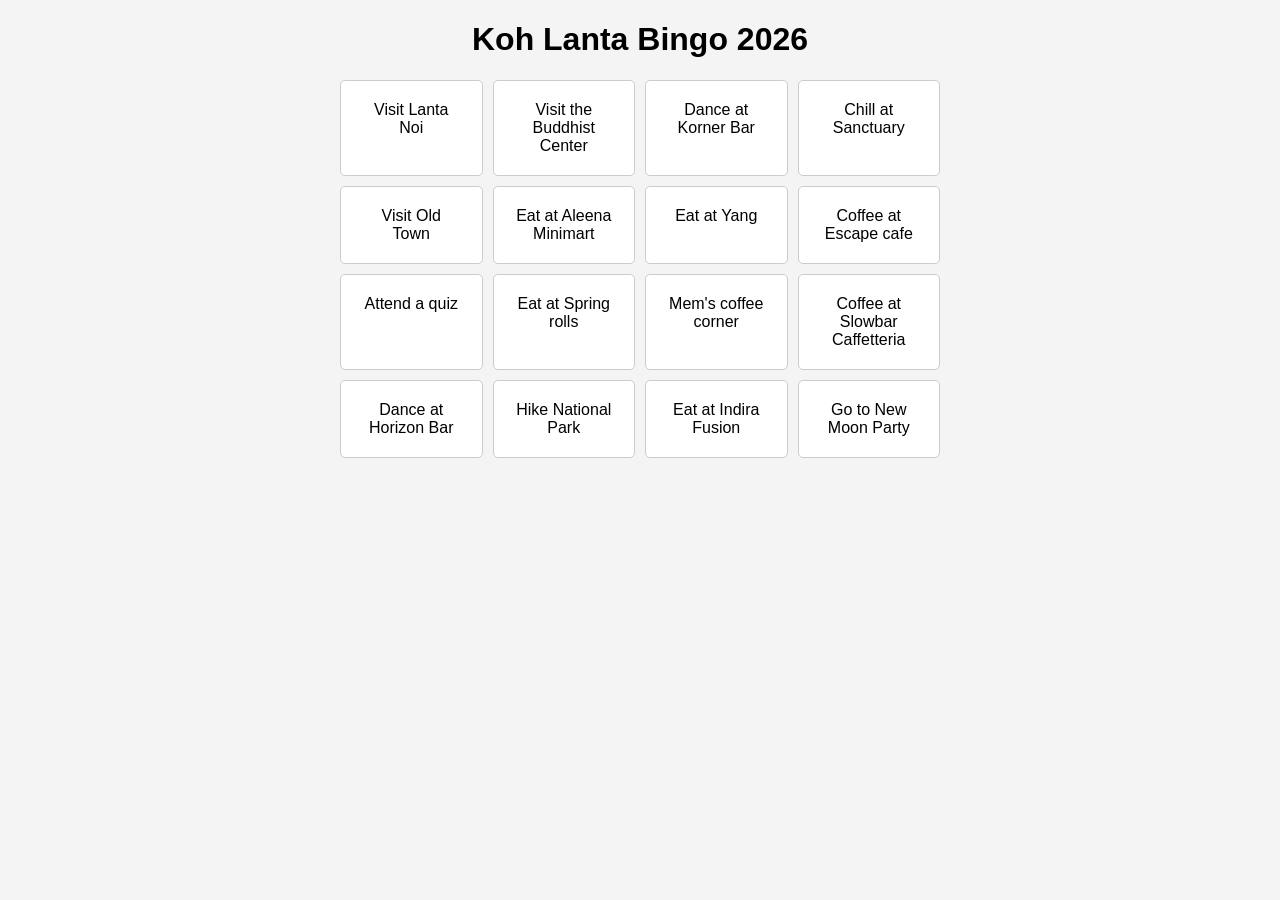
==== index.html @ a4369dfc "Create index.html for Koh Lanta Bingo 2026 game" ====
<!DOCTYPE html>
<html lang="en">
<head>
    <meta charset="UTF-8">
    <meta name="viewport" content="width=device-width, initial-scale=1.0">
    <title>Koh Lanta Bingo 2026</title>
    <style>
        body {
            font-family: Arial, sans-serif;
            text-align: center;
            background-color: #f4f4f4;
        }
        .grid {
            display: grid;
            grid-template-columns: repeat(4, 1fr);
            gap: 10px;
            margin: 20px auto;
            max-width: 600px;
        }
        .tile {
            background-color: #fff;
            border: 1px solid #ccc;
            border-radius: 5px;
            padding: 20px;
            cursor: pointer;
            transition: background 0.3s;
        }
        .tile.clicked {
            background-color: green;
            color: white;
        }
        @media (max-width: 600px) {
            .grid {
                grid-template-columns: repeat(2, 1fr);
            }
        }
    </style>
</head>
<body>
    <h1>Koh Lanta Bingo 2026</h1>
    <div class="grid" id="bingoGrid"></div>
    <script>
        const activities = [
            'Sunset at Lym\'s', 'Mem\'s coffee corner', 'Coffee at Escape cafe', 
            'Coffee at Slowbar Caffetteria', 'Eat at Bun noodles', 'Eat at Spring rolls', 
            'Swim in Secret beach or Beautiful beach', 'Dance in Pangea', 
            'Sing Kareoke at Free Descent', 'Dance at Korner Bar', 
            'Eat at Indira Fusion', 'Eat at Yang', 'Have a smoothie at Fullfil', 
            'Visit Lanta Noi', 'Visit Old Town', 'Hike National Park', 
            'Visit the Buddhist Center', 'Chill at Why Not Bar', 'Dance at Horizon Bar', 
            'Have breakfast in Tuesday morning', 'Attend a quiz', 
            'Eat at Aleena Minimart', 'Walk through Long Beach', 
            'Chill at Sanctuary', 'Go to New Moon Party'
        ];

        // Shuffle the activities
        function shuffle(array) {
            for (let i = array.length - 1; i > 0; i--) {
                const j = Math.floor(Math.random() * (i + 1));
                [array[i], array[j]] = [array[j], array[i]];
            }
            return array;
        }

        const selectedActivities = shuffle(activities).slice(0, 16);

        // Create bingo tiles
        const bingoGrid = document.getElementById('bingoGrid');
        selectedActivities.forEach(activity => {
            const tile = document.createElement('div');
            tile.className = 'tile';
            tile.textContent = activity;

            tile.onclick = function() {
                this.classList.toggle('clicked');
                saveProgress();
            };
            bingoGrid.appendChild(tile);
        });

        function saveProgress() {
            const clickedTiles = document.querySelectorAll('.tile.clicked');
            const activitiesClicked = Array.from(clickedTiles).map(tile => tile.textContent);
            document.cookie = 'bingoProgress=' + JSON.stringify(activitiesClicked) + ';path=/';
        }
    </script>
</body>
</html>
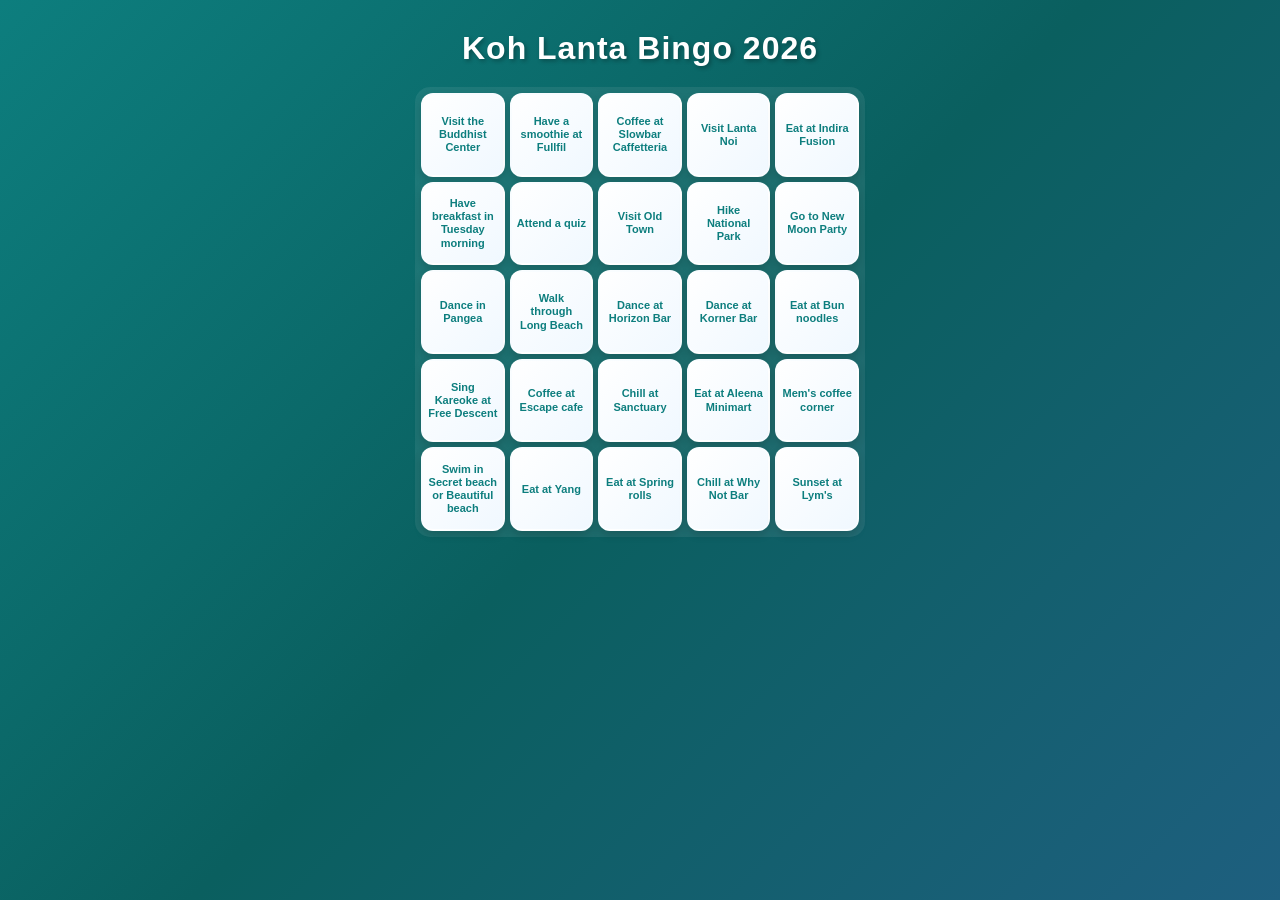
==== commit c59935e9: "Improve mobile responsiveness and design" ====
--- a/index.html
+++ b/index.html
@@ -5,33 +5,108 @@
     <meta name="viewport" content="width=device-width, initial-scale=1.0">
     <title>Koh Lanta Bingo 2026</title>
     <style>
+        * {
+            box-sizing: border-box;
+        }
         body {
-            font-family: Arial, sans-serif;
+            font-family: 'Segoe UI', Tahoma, Geneva, Verdana, sans-serif;
             text-align: center;
-            background-color: #f4f4f4;
+            background: linear-gradient(135deg, #0d7e7e 0%, #0a5f5f 50%, #1e5f7f 100%);
+            margin: 0;
+            padding: 10px;
+            min-height: 100vh;
+            overflow-x: hidden;
+        }
+        h1 {
+            margin: 20px 0;
+            font-size: 32px;
+            color: white;
+            text-shadow: 2px 2px 4px rgba(0, 0, 0, 0.3);
+            font-weight: 700;
+            letter-spacing: 1px;
         }
         .grid {
             display: grid;
-            grid-template-columns: repeat(4, 1fr);
-            gap: 10px;
-            margin: 20px auto;
-            max-width: 600px;
+            grid-template-columns: repeat(5, 1fr);
+            gap: 5px;
+            margin: 15px auto;
+            width: 100%;
+            max-width: 450px;
+            aspect-ratio: 1;
+            padding: 6px;
+            background: rgba(255, 255, 255, 0.08);
+            border-radius: 15px;
+            backdrop-filter: blur(10px);
         }
         .tile {
-            background-color: #fff;
-            border: 1px solid #ccc;
-            border-radius: 5px;
-            padding: 20px;
+            background: linear-gradient(135deg, #ffffff 0%, #f0f8ff 100%);
+            border: 2px solid rgba(255, 255, 255, 0.3);
+            border-radius: 12px;
+            padding: 5px;
             cursor: pointer;
-            transition: background 0.3s;
+            transition: all 0.3s ease;
+            display: flex;
+            align-items: center;
+            justify-content: center;
+            text-align: center;
+            font-size: 11px;
+            font-weight: 600;
+            line-height: 1.2;
+            word-break: break-word;
+            overflow: hidden;
+            aspect-ratio: 1;
+            box-shadow: 0 4px 8px rgba(0, 0, 0, 0.15);
+            color: #0d7e7e;
+        }
+        .tile:hover {
+            transform: translateY(-3px);
+            box-shadow: 0 6px 16px rgba(0, 0, 0, 0.2);
+            background: linear-gradient(135deg, #f5f5f5 0%, #ffffff 100%);
         }
         .tile.clicked {
-            background-color: green;
+            background: linear-gradient(135deg, #00d4aa 0%, #00b896 100%);
             color: white;
+            border-color: #009966;
+            box-shadow: 0 6px 20px rgba(0, 212, 170, 0.4);
+            transform: scale(0.98);
+        }
+        .tile.clicked:hover {
+            transform: scale(1.02);
         }
         @media (max-width: 600px) {
+            body {
+                padding: 8px;
+            }
+            h1 {
+                font-size: 22px;
+                margin: 10px 0;
+            }
             .grid {
-                grid-template-columns: repeat(2, 1fr);
+                gap: 4px;
+                max-width: 100%;
+                margin: 10px auto;
+            }
+            .tile {
+                padding: 4px;
+                font-size: 10px;
+            }
+        }
+        @media (max-width: 400px) {
+            body {
+                padding: 5px;
+            }
+            h1 {
+                font-size: 18px;
+                margin: 8px 0;
+            }
+            .grid {
+                gap: 3px;
+                padding: 4px;
+                margin: 8px auto;
+            }
+            .tile {
+                padding: 3px;
+                font-size: 9px;
             }
         }
     </style>
@@ -62,7 +137,7 @@
             return array;
         }
 
-        const selectedActivities = shuffle(activities).slice(0, 16);
+        const selectedActivities = shuffle(activities).slice(0, 25);
 
         // Create bingo tiles
         const bingoGrid = document.getElementById('bingoGrid');
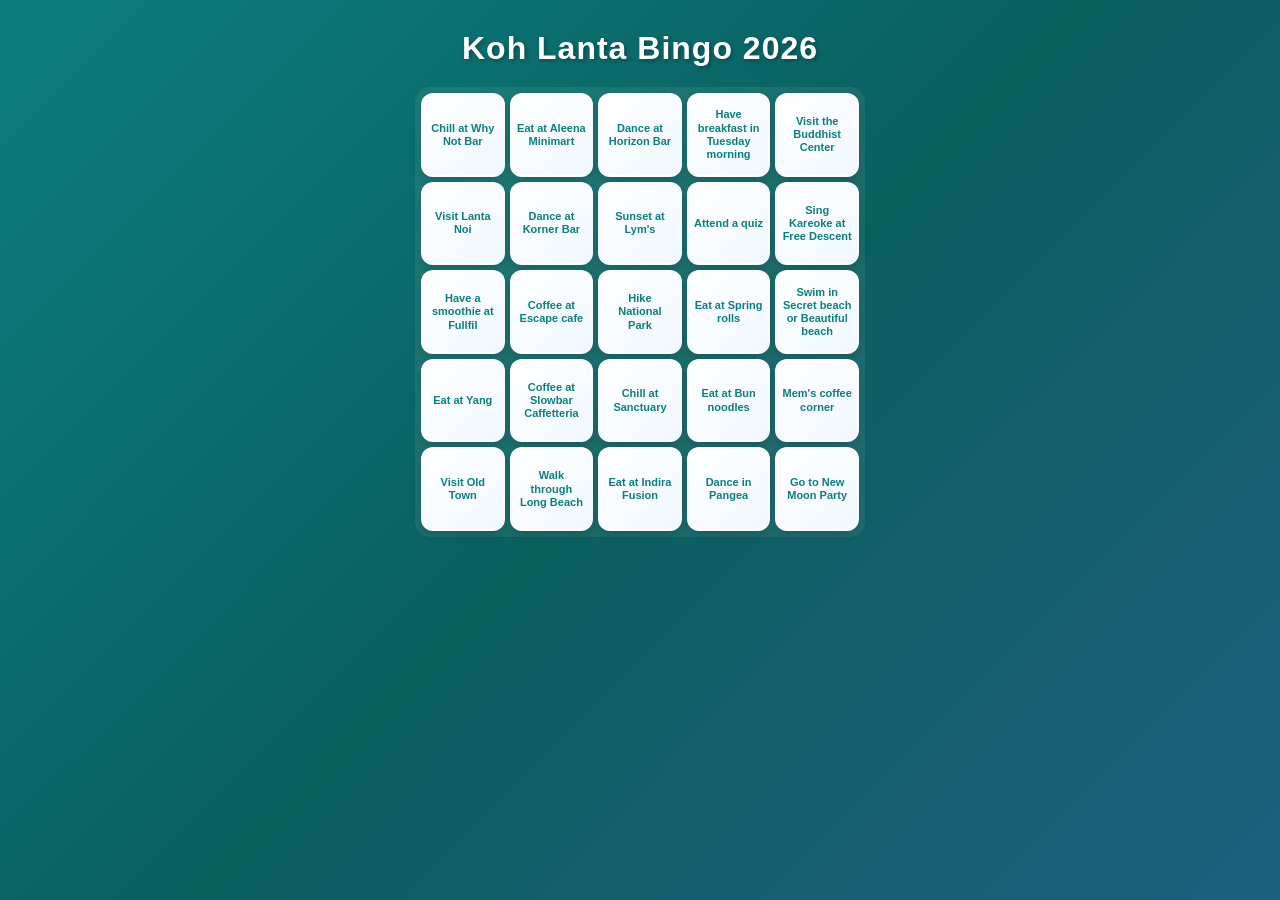
==== commit e32521df: "Refactor: Separate CSS and JavaScript into dedicated files" ====
--- a/index.html
+++ b/index.html
@@ -4,160 +4,11 @@
     <meta charset="UTF-8">
     <meta name="viewport" content="width=device-width, initial-scale=1.0">
     <title>Koh Lanta Bingo 2026</title>
-    <style>
-        * {
-            box-sizing: border-box;
-        }
-        body {
-            font-family: 'Segoe UI', Tahoma, Geneva, Verdana, sans-serif;
-            text-align: center;
-            background: linear-gradient(135deg, #0d7e7e 0%, #0a5f5f 50%, #1e5f7f 100%);
-            margin: 0;
-            padding: 10px;
-            min-height: 100vh;
-            overflow-x: hidden;
-        }
-        h1 {
-            margin: 20px 0;
-            font-size: 32px;
-            color: white;
-            text-shadow: 2px 2px 4px rgba(0, 0, 0, 0.3);
-            font-weight: 700;
-            letter-spacing: 1px;
-        }
-        .grid {
-            display: grid;
-            grid-template-columns: repeat(5, 1fr);
-            gap: 5px;
-            margin: 15px auto;
-            width: 100%;
-            max-width: 450px;
-            aspect-ratio: 1;
-            padding: 6px;
-            background: rgba(255, 255, 255, 0.08);
-            border-radius: 15px;
-            backdrop-filter: blur(10px);
-        }
-        .tile {
-            background: linear-gradient(135deg, #ffffff 0%, #f0f8ff 100%);
-            border: 2px solid rgba(255, 255, 255, 0.3);
-            border-radius: 12px;
-            padding: 5px;
-            cursor: pointer;
-            transition: all 0.3s ease;
-            display: flex;
-            align-items: center;
-            justify-content: center;
-            text-align: center;
-            font-size: 11px;
-            font-weight: 600;
-            line-height: 1.2;
-            word-break: break-word;
-            overflow: hidden;
-            aspect-ratio: 1;
-            box-shadow: 0 4px 8px rgba(0, 0, 0, 0.15);
-            color: #0d7e7e;
-        }
-        .tile:hover {
-            transform: translateY(-3px);
-            box-shadow: 0 6px 16px rgba(0, 0, 0, 0.2);
-            background: linear-gradient(135deg, #f5f5f5 0%, #ffffff 100%);
-        }
-        .tile.clicked {
-            background: linear-gradient(135deg, #00d4aa 0%, #00b896 100%);
-            color: white;
-            border-color: #009966;
-            box-shadow: 0 6px 20px rgba(0, 212, 170, 0.4);
-            transform: scale(0.98);
-        }
-        .tile.clicked:hover {
-            transform: scale(1.02);
-        }
-        @media (max-width: 600px) {
-            body {
-                padding: 8px;
-            }
-            h1 {
-                font-size: 22px;
-                margin: 10px 0;
-            }
-            .grid {
-                gap: 4px;
-                max-width: 100%;
-                margin: 10px auto;
-            }
-            .tile {
-                padding: 4px;
-                font-size: 10px;
-            }
-        }
-        @media (max-width: 400px) {
-            body {
-                padding: 5px;
-            }
-            h1 {
-                font-size: 18px;
-                margin: 8px 0;
-            }
-            .grid {
-                gap: 3px;
-                padding: 4px;
-                margin: 8px auto;
-            }
-            .tile {
-                padding: 3px;
-                font-size: 9px;
-            }
-        }
-    </style>
+    <link rel="stylesheet" href="styles.css">
 </head>
 <body>
     <h1>Koh Lanta Bingo 2026</h1>
     <div class="grid" id="bingoGrid"></div>
-    <script>
-        const activities = [
-            'Sunset at Lym\'s', 'Mem\'s coffee corner', 'Coffee at Escape cafe', 
-            'Coffee at Slowbar Caffetteria', 'Eat at Bun noodles', 'Eat at Spring rolls', 
-            'Swim in Secret beach or Beautiful beach', 'Dance in Pangea', 
-            'Sing Kareoke at Free Descent', 'Dance at Korner Bar', 
-            'Eat at Indira Fusion', 'Eat at Yang', 'Have a smoothie at Fullfil', 
-            'Visit Lanta Noi', 'Visit Old Town', 'Hike National Park', 
-            'Visit the Buddhist Center', 'Chill at Why Not Bar', 'Dance at Horizon Bar', 
-            'Have breakfast in Tuesday morning', 'Attend a quiz', 
-            'Eat at Aleena Minimart', 'Walk through Long Beach', 
-            'Chill at Sanctuary', 'Go to New Moon Party'
-        ];
-
-        // Shuffle the activities
-        function shuffle(array) {
-            for (let i = array.length - 1; i > 0; i--) {
-                const j = Math.floor(Math.random() * (i + 1));
-                [array[i], array[j]] = [array[j], array[i]];
-            }
-            return array;
-        }
-
-        const selectedActivities = shuffle(activities).slice(0, 25);
-
-        // Create bingo tiles
-        const bingoGrid = document.getElementById('bingoGrid');
-        selectedActivities.forEach(activity => {
-            const tile = document.createElement('div');
-            tile.className = 'tile';
-            tile.textContent = activity;
-
-            tile.onclick = function() {
-                this.classList.toggle('clicked');
-                saveProgress();
-            };
-            bingoGrid.appendChild(tile);
-        });
-
-        function saveProgress() {
-            const clickedTiles = document.querySelectorAll('.tile.clicked');
-            const activitiesClicked = Array.from(clickedTiles).map(tile => tile.textContent);
-            document.cookie = 'bingoProgress=' + JSON.stringify(activitiesClicked) + ';path=/';
-        }
-    </script>
+    <script src="script.js"></script>
 </body>
 </html>
--- a/styles.css
+++ b/styles.css
@@ -0,0 +1,120 @@
+/* Reset and base styles */
+* {
+    box-sizing: border-box;
+}
+
+body {
+    font-family: 'Segoe UI', Tahoma, Geneva, Verdana, sans-serif;
+    text-align: center;
+    background: linear-gradient(135deg, #0d7e7e 0%, #0a5f5f 50%, #1e5f7f 100%);
+    margin: 0;
+    padding: 10px;
+    min-height: 100vh;
+    overflow-x: hidden;
+}
+
+/* Title */
+h1 {
+    margin: 20px 0;
+    font-size: 32px;
+    color: white;
+    text-shadow: 2px 2px 4px rgba(0, 0, 0, 0.3);
+    font-weight: 700;
+    letter-spacing: 1px;
+}
+
+/* Grid container */
+.grid {
+    display: grid;
+    grid-template-columns: repeat(5, 1fr);
+    gap: 5px;
+    margin: 15px auto;
+    width: 100%;
+    max-width: 450px;
+    aspect-ratio: 1;
+    padding: 6px;
+    background: rgba(255, 255, 255, 0.08);
+    border-radius: 15px;
+    backdrop-filter: blur(10px);
+}
+
+/* Bingo tile */
+.tile {
+    background: linear-gradient(135deg, #ffffff 0%, #f0f8ff 100%);
+    border: 2px solid rgba(255, 255, 255, 0.3);
+    border-radius: 12px;
+    padding: 5px;
+    cursor: pointer;
+    transition: all 0.3s ease;
+    display: flex;
+    align-items: center;
+    justify-content: center;
+    text-align: center;
+    font-size: 11px;
+    font-weight: 600;
+    line-height: 1.2;
+    word-break: break-word;
+    overflow: hidden;
+    aspect-ratio: 1;
+    box-shadow: 0 4px 8px rgba(0, 0, 0, 0.15);
+    color: #0d7e7e;
+}
+
+.tile:hover {
+    transform: translateY(-3px);
+    box-shadow: 0 6px 16px rgba(0, 0, 0, 0.2);
+    background: linear-gradient(135deg, #f5f5f5 0%, #ffffff 100%);
+}
+
+/* Clicked tile (completed activity) */
+.tile.clicked {
+    background: linear-gradient(135deg, #00d4aa 0%, #00b896 100%);
+    color: white;
+    border-color: #009966;
+    box-shadow: 0 6px 20px rgba(0, 212, 170, 0.4);
+    transform: scale(0.98);
+}
+
+.tile.clicked:hover {
+    transform: scale(1.02);
+}
+
+/* Tablet and smaller screens */
+@media (max-width: 600px) {
+    body {
+        padding: 8px;
+    }
+    h1 {
+        font-size: 22px;
+        margin: 10px 0;
+    }
+    .grid {
+        gap: 4px;
+        max-width: 100%;
+        margin: 10px auto;
+    }
+    .tile {
+        padding: 4px;
+        font-size: 10px;
+    }
+}
+
+/* Mobile phones */
+@media (max-width: 400px) {
+    body {
+        padding: 5px;
+    }
+    h1 {
+        font-size: 18px;
+        margin: 8px 0;
+    }
+    .grid {
+        gap: 3px;
+        padding: 4px;
+        margin: 8px auto;
+    }
+    .tile {
+        padding: 3px;
+        font-size: 9px;
+    }
+}
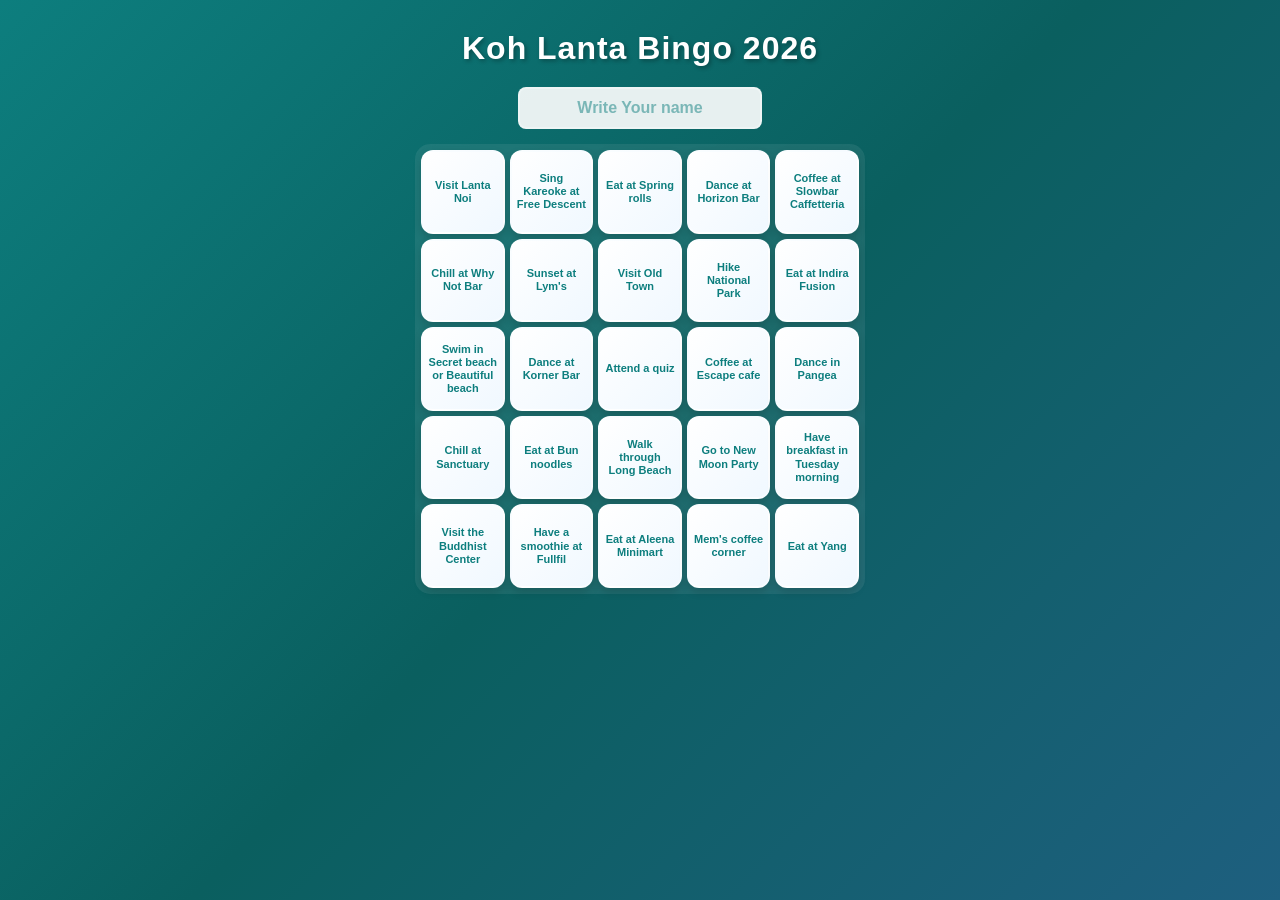
==== commit 4000804d: "Add name textbox with cookie persistence" ====
--- a/index.html
+++ b/index.html
@@ -8,6 +8,9 @@
 </head>
 <body>
     <h1>Koh Lanta Bingo 2026</h1>
+    <div class="name-section">
+        <input type="text" id="nameInput" class="name-input" placeholder="Write Your name">
+    </div>
     <div class="grid" id="bingoGrid"></div>
     <script src="script.js"></script>
 </body>
--- a/styles.css
+++ b/styles.css
@@ -21,6 +21,35 @@
     text-shadow: 2px 2px 4px rgba(0, 0, 0, 0.3);
     font-weight: 700;
     letter-spacing: 1px;
+}
+
+/* Name section */
+.name-section {
+    margin: 15px 0;
+}
+
+.name-input {
+    padding: 10px 15px;
+    font-size: 16px;
+    border: 2px solid rgba(255, 255, 255, 0.3);
+    border-radius: 8px;
+    background: rgba(255, 255, 255, 0.9);
+    color: #0d7e7e;
+    text-align: center;
+    max-width: 300px;
+    font-weight: 600;
+    transition: all 0.3s ease;
+}
+
+.name-input:focus {
+    outline: none;
+    background: white;
+    border-color: #00d4aa;
+    box-shadow: 0 0 10px rgba(0, 212, 170, 0.3);
+}
+
+.name-input::placeholder {
+    color: rgba(13, 126, 126, 0.5);
 }
 
 /* Grid container */
@@ -108,6 +137,11 @@
         font-size: 18px;
         margin: 8px 0;
     }
+    .name-input {
+        padding: 8px 12px;
+        font-size: 14px;
+        max-width: 90%;
+    }
     .grid {
         gap: 3px;
         padding: 4px;
